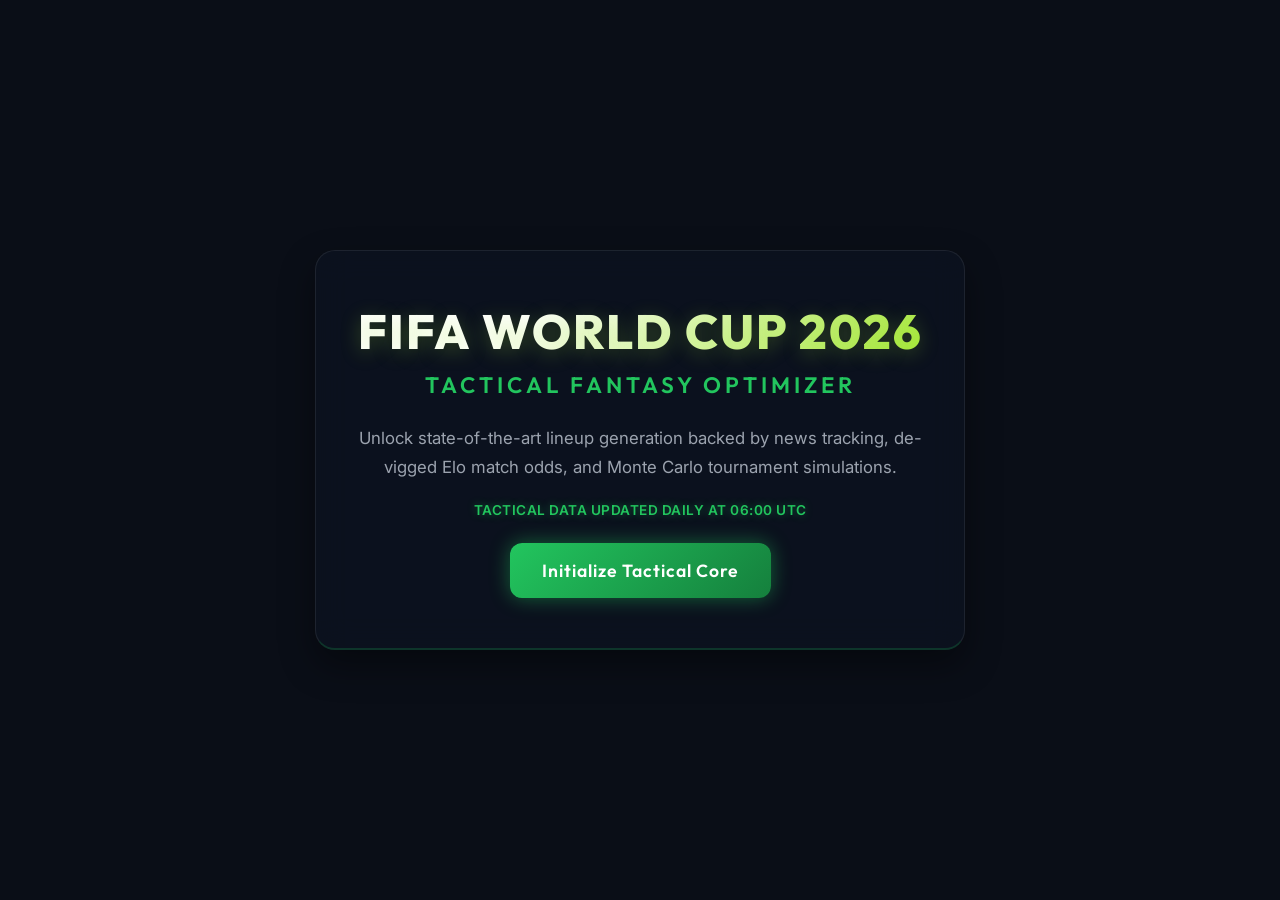
==== docs/index.html @ fd932ba1 "bug fixes" ====
<!DOCTYPE html>
<html lang="en">
<head>
  <meta charset="UTF-8">
  <meta name="viewport" content="width=device-width, initial-scale=1.0">
  <title>FIFA World Cup Fantasy 2026 Engine</title>
  <link rel="stylesheet" href="style.css">
  <link rel="preconnect" href="https://fonts.googleapis.com">
  <link rel="preconnect" href="https://fonts.gstatic.com" crossorigin>
  <link href="https://fonts.googleapis.com/css2?family=Inter:wght@300;400;500;600;700;800&family=Outfit:wght@400;600;800&display=swap" rel="stylesheet">
</head>
<body>

  <!-- Video Background Layer -->
  <div class="video-container">
    <video autoplay muted loop playsinline id="bg-video">
      <source src="assets/kickoff.mp4" type="video/mp4">
    </video>
    <div class="overlay"></div>
  </div>

  <!-- Main Container -->
  <main class="app-container">

    <!-- 1. Splash Screen -->
    <section id="splash-screen" class="panel active">
      <div class="glass-card splash-content">
        <h1 class="logo-title">FIFA WORLD CUP 2026</h1>
        <h2 class="subtitle">TACTICAL FANTASY OPTIMIZER</h2>
        <p class="description">
          Unlock state-of-the-art lineup generation backed by news tracking, de-vigged Elo match odds, and Monte Carlo tournament simulations.
        </p>
        <p class="update-info" style="font-size: 0.85rem; color: var(--accent-green); margin-top: -15px; margin-bottom: 25px; font-weight: 600; letter-spacing: 0.5px; text-transform: uppercase; text-shadow: 0 0 8px var(--accent-green-glow);">
          Tactical data updated daily at 06:00 UTC
        </p>
        <button id="btn-enter" class="glow-button">Initialize Tactical Core</button>
      </div>
    </section>


    <!-- 2. Onboarding Questionnaire -->
    <section id="onboarding-screen" class="panel">
      <div class="glass-card form-container">
        <h2 class="form-title">Tactical Profile Setup</h2>
        <p class="form-subtitle">Customize the engine parameters to match your football preferences and bias calculations.</p>
        
        <form id="preferences-form">
          <!-- Name -->
          <div class="form-group">
            <label for="username">Username / Manager Name</label>
            <input type="text" id="username" placeholder="Enter your name" required>
          </div>

          <!-- Supported Team -->
          <div class="form-group">
            <label for="fav-country">World Cup Country You Support</label>
            <select id="fav-country" required>
              <option value="" disabled selected>Select a country</option>
              <!-- Populated dynamically via JS -->
            </select>
          </div>

          <!-- Leagues Followed -->
          <div class="form-group">
            <label>Football Leagues You Follow</label>
            <div class="checkbox-grid">
              <label class="check-container">English Premier League
                <input type="checkbox" name="leagues" value="EPL">
                <span class="checkmark"></span>
              </label>
              <label class="check-container">La Liga
                <input type="checkbox" name="leagues" value="LaLiga">
                <span class="checkmark"></span>
              </label>
              <label class="check-container">Serie A
                <input type="checkbox" name="leagues" value="SerieA">
                <span class="checkmark"></span>
              </label>
              <label class="check-container">Bundesliga
                <input type="checkbox" name="leagues" value="Bundesliga">
                <span class="checkmark"></span>
              </label>
              <label class="check-container">UEFA Champions League
                <input type="checkbox" name="leagues" value="UCL">
                <span class="checkmark"></span>
              </label>
            </div>
          </div>

          <!-- Clubs Followed -->
          <div class="form-group">
            <label for="fav-clubs">Club Teams You Support (comma-separated)</label>
            <input type="text" id="fav-clubs" placeholder="e.g. Real Madrid, Arsenal, AC Milan">
          </div>

          <!-- Favorite Player -->
          <div class="form-group">
            <label for="fav-player">Favorite Active Footballer</label>
            <input type="text" id="fav-player" placeholder="e.g. Lionel Messi, Erling Haaland, Kylian Mbappé">
          </div>

          <!-- GOAT Decision -->
          <div class="form-group">
            <label>Choose the Ultimate G.O.A.T</label>
            <div class="goat-grid">
              <label class="goat-card">
                <input type="radio" name="goat" value="Messi" required>
                <div class="goat-content">
                  <span class="goat-name">Lionel Messi</span>
                  <span class="goat-stat">8 Ballon d'Ors · World Cup Champion</span>
                </div>
              </label>
              <label class="goat-card">
                <input type="radio" name="goat" value="Ronaldo">
                <div class="goat-content">
                  <span class="goat-name">C. Ronaldo</span>
                  <span class="goat-stat">5 Ballon d'Ors · UCL Top Scorer</span>
                </div>
              </label>
              <label class="goat-card">
                <input type="radio" name="goat" value="Pele">
                <div class="goat-content">
                  <span class="goat-name">Pelé</span>
                  <span class="goat-stat">3 World Cups · Santos Legend</span>
                </div>
              </label>
              <label class="goat-card">
                <input type="radio" name="goat" value="Maradona">
                <div class="goat-content">
                  <span class="goat-name">Diego Maradona</span>
                  <span class="goat-stat">1986 Legend · Napoli Icon</span>
                </div>
              </label>
            </div>
          </div>

          <button type="submit" class="glow-button">Generate Tactical Lineup</button>
        </form>
      </div>
    </section>

    <!-- 3. Diagnostic Loader -->
    <section id="loader-screen" class="panel">
      <div class="glass-card loader-container">
        <div class="spinner">
          <div class="double-bounce1"></div>
          <div class="double-bounce2"></div>
        </div>
        <h2 class="loader-title">SOLVING TACTICAL OBJECTIVES</h2>
        <p class="loader-subtitle">Evaluating 1,485 players against budget constraints and country caps...</p>
        
        <div class="console-box">
          <div class="console-line active" id="log-1">Checking official players.json baseline...</div>
          <div class="console-line" id="log-2">Reading Google News RSS & BBC Sport feeds...</div>
          <div class="console-line" id="log-3">Applying user preference biases to expected points...</div>
          <div class="console-line" id="log-4">Running tournament simulation probabilities...</div>
          <div class="console-line" id="log-5">Solving LP squad objective function...</div>
        </div>
      </div>
    </section>

    <!-- 4. Main Dashboard -->
    <section id="dashboard-screen" class="panel">
      <!-- Status Header -->
      <header class="dashboard-header glass-card">
        <div class="header-main">
          <h1>Tactical Dashboard</h1>
          <div class="deadline-badge">
            <span class="round-indicator" id="header-round">Round 1 (GROUP)</span> ·
            <span class="timer-label">DEADLINE:</span>
            <span id="countdown-timer">00:00:00</span>
          </div>
        </div>
        <div class="header-meta">
          <span class="meta-item">Updated: <span id="header-updated">Just now</span></span>
          <span class="meta-item status-indicator green" id="header-status">Live News Feed</span>
        </div>
      </header>


      <!-- Grid Navigation -->
      <nav class="dashboard-tabs">
        <button class="tab-btn active" data-target="tab-pitch">Starting XI Pitch</button>
        <button class="tab-btn" data-target="tab-transfers">Transfer Planner</button>
        <button class="tab-btn" data-target="tab-simulator">Tournament Sim</button>
        <button class="tab-btn" data-target="tab-players">Player Database</button>
        <button class="tab-btn" data-target="tab-logs">Preferences & Logs</button>
      </nav>

      <!-- Dashboard Contents -->
      <div class="tab-content-container">
        
        <!-- Tab 4.1: Starting XI Football Pitch -->
        <div id="tab-pitch" class="tab-panel active">
          <div class="pitch-layout">
            <!-- Football Pitch View -->
            <div class="pitch-container glass-card">
              <div class="pitch-field">
                <div class="field-line penalty-area home"></div>
                <div class="field-line center-circle"></div>
                <div class="field-line penalty-area away"></div>
                <div class="field-line goal-line"></div>
                
                <!-- Players will be rendered dynamically here -->
                <div class="pitch-squad" id="pitch-players-grid">
                  <!-- GK -->
                  <div class="pitch-row gk" id="grid-gk"></div>
                  <!-- DEF -->
                  <div class="pitch-row def" id="grid-def"></div>
                  <!-- MID -->
                  <div class="pitch-row mid" id="grid-mid"></div>
                  <!-- FWD -->
                  <div class="pitch-row fwd" id="grid-fwd"></div>
                </div>
              </div>
            </div>

            <!-- Squad Stats Sidebar -->
            <div class="stats-sidebar">
              <!-- Summary Card -->
              <div class="glass-card stat-card">
                <h3>Tactical Summary</h3>
                <div class="stat-row">
                  <span class="stat-label">Manager:</span>
                  <span class="stat-value text-glow" id="stat-manager">-</span>
                </div>
                <div class="stat-row">
                  <span class="stat-label">Formation:</span>
                  <span class="stat-value" id="stat-formation">4-4-2</span>
                </div>
                <div class="stat-row">
                  <span class="stat-label">Expected Points:</span>
                  <span class="stat-value text-glow text-green" id="stat-xpts">0.00</span>
                </div>
                <div class="stat-row">
                  <span class="stat-label">Total Cost:</span>
                  <span class="stat-value" id="stat-cost">$0.0m / $100.0m</span>
                </div>
              </div>

              <!-- Bench Card -->
              <div class="glass-card stat-card">
                <h3>Bench Substitutes</h3>
                <div class="bench-list" id="bench-players-list">
                  <!-- Bench players populated dynamically -->
                </div>
              </div>

              <!-- Country Limits -->
              <div class="glass-card stat-card">
                <h3>Squad Country Limits</h3>
                <div class="limit-list" id="country-limits-list">
                  <!-- Country counts populated dynamically -->
                </div>
              </div>
            </div>
          </div>
        </div>

        <!-- Tab 4.2: Transfer Planner -->
        <div id="tab-transfers" class="tab-panel">
          <div class="transfers-container glass-card">
            <h2>Optimal Transfer Swaps</h2>
            <p class="panel-subtitle">Calculated based on preference weights and remaining tournament survival rates.</p>
            
            <div class="transfers-list-view" id="transfer-moves-list">
              <!-- Swaps list populated dynamically -->
            </div>

            <h3 class="margin-title">Marginal Value of Extra Transfers</h3>
            <div class="table-container">
              <table class="data-table">
                <thead>
                  <tr>
                    <th>Transfers Made</th>
                    <th>Gross Point Gain</th>
                    <th>Hits Applied</th>
                    <th>Net Point Value</th>
                  </tr>
                </thead>
                <tbody id="transfer-marginal-table">
                  <!-- Marginal rows populated dynamically -->
                </tbody>
              </table>
            </div>
          </div>
        </div>

        <!-- Tab 4.3: Tournament Simulator -->
        <div id="tab-simulator" class="tab-panel">
          <div class="simulator-container glass-card">
            <h2>Tournament Progression Probabilities</h2>
            <p class="panel-subtitle">Calculated via 10,000 Monte Carlo simulations using team Elo supremacy and Poisson goal frequencies.</p>
            
            <div class="table-container">
              <table class="data-table" id="sim-prob-table">
                <thead>
                  <tr>
                    <th>Team</th>
                    <th>Group</th>
                    <th>R32</th>
                    <th>R16</th>
                    <th>QF</th>
                    <th>SF</th>
                    <th>Finalist</th>
                    <th>Winner</th>
                  </tr>
                </thead>
                <tbody id="simulator-prob-body">
                  <!-- Sorted simulation probabilities -->
                </tbody>
              </table>
            </div>
          </div>
        </div>

        <!-- Tab 4.4: Player Database -->
        <div id="tab-players" class="tab-panel">
          <div class="players-container glass-card">
            <h2>Player Database Explorer</h2>
            <div class="filters-row">
              <input type="text" id="player-search" placeholder="Search player or country...">
              <select id="player-filter-pos">
                <option value="ALL">All Positions</option>
                <option value="GK">Goalkeepers</option>
                <option value="DEF">Defenders</option>
                <option value="MID">Midfielders</option>
                <option value="FWD">Forwards</option>
              </select>
              <select id="player-sort">
                <option value="xpts">Next MD xPts</option>
                <option value="horizon">Horizon Value</option>
                <option value="price">Price</option>
                <option value="ownership">Ownership %</option>
              </select>
            </div>

            <div class="table-container player-table-height">
              <table class="data-table">
                <thead>
                  <tr>
                    <th>Player</th>
                    <th>Pos</th>
                    <th>Country</th>
                    <th>Price</th>
                    <th>Own%</th>
                    <th>Status</th>
                    <th>MD xPts</th>
                    <th>Horizon</th>
                  </tr>
                </thead>
                <tbody id="player-database-body">
                  <!-- Player listings populated dynamically -->
                </tbody>
              </table>
            </div>
          </div>
        </div>

        <!-- Tab 4.5: Preferences & Logs -->
        <div id="tab-logs" class="tab-panel">
          <div class="logs-container glass-card">
            <h2>Manager Preferences Profile</h2>
            <p class="panel-subtitle">Preferences submitted and used by the browser solving core.</p>
            
            <div class="logs-grid">
              <div class="log-widget">
                <h3>Preferences Log</h3>
                <div class="pref-detail-row"><span>Manager Name:</span><strong id="log-pref-name">-</strong></div>
                <div class="pref-detail-row"><span>Favorite Country:</span><strong id="log-pref-country">-</strong></div>
                <div class="pref-detail-row"><span>Followed Leagues:</span><strong id="log-pref-leagues">-</strong></div>
                <div class="pref-detail-row"><span>Favorite Clubs:</span><strong id="log-pref-clubs">-</strong></div>
                <div class="pref-detail-row"><span>Favorite Player:</span><strong id="log-pref-player">-</strong></div>
                <div class="pref-detail-row"><span>GOAT Choice:</span><strong id="log-pref-goat">-</strong></div>
              </div>

              <div class="log-widget">
                <h3>Form Submission Status</h3>
                <div class="pref-detail-row"><span>Status:</span><span id="log-sync-status" class="sync-badge pending">Sync Pending</span></div>
                <div class="pref-detail-row"><span>Logging URL:</span><span id="log-sync-url" class="truncate-url">-</span></div>
                <div class="pref-detail-row"><span>Response:</span><span id="log-sync-resp">-</span></div>
                
                <h4 style="margin-top: 15px; margin-bottom: 5px;">Preference Adjustments Applied:</h4>
                <ul class="pref-adjust-list">
                  <li>✔ Favorite Country Players: <strong>+25% Expected Points</strong></li>
                  <li>✔ Favorite Leagues/Clubs Players: <strong>+10% Expected Points</strong></li>
                  <li>✔ Favorite Player Match: <strong>Forced Selection (if available)</strong></li>
                  <li>✔ GOAT Candidate Match: <strong>Automatic Priority Boost</strong></li>
                </ul>
              </div>
            </div>
          </div>
        </div>

      </div>
    </section>

  </main>

  <script src="app.js"></script>
</body>
</html>
---- docs/style.css ----
/* ==========================================================================
   FIFA World Cup Fantasy 2026 Engine Stylesheet
   Theme: Obsidian Charcoal & Neon Turf Green (Glassmorphism design)
   ========================================================================== */

:root {
  --bg-primary: #0a0e17;
  --bg-card: rgba(13, 20, 35, 0.65);
  --border-color: rgba(255, 255, 255, 0.08);
  --border-focus: rgba(34, 197, 94, 0.5);
  --text-primary: #f3f4f6;
  --text-secondary: #9ca3af;
  --accent-green: #22c55e;
  --accent-green-glow: rgba(34, 197, 94, 0.45);
  --accent-yellow: #eab308;
  --accent-yellow-glow: rgba(234, 179, 8, 0.45);
  --accent-red: #ef4444;
  --font-logo: 'Outfit', sans-serif;
  --font-body: 'Inter', sans-serif;
  --card-blur: blur(16px);
  --transition-speed: 0.3s;
}

/* ==========================================================================
   Reset & Base Configurations
   ========================================================================== */
* {
  margin: 0;
  padding: 0;
  box-sizing: border-box;
  -webkit-font-smoothing: antialiased;
}

body {
  font-family: var(--font-body);
  background-color: var(--bg-primary);
  color: var(--text-primary);
  min-height: 100vh;
  overflow-x: hidden;
}

/* ==========================================================================
   Cinematic Background Video Layer
   ========================================================================== */
.video-container {
  position: fixed;
  top: 0;
  left: 0;
  width: 100%;
  height: 100%;
  z-index: -2;
  overflow: hidden;
  background-color: var(--bg-primary);
}

.video-container video {
  width: 100%;
  height: 100%;
  object-fit: cover;
  opacity: 0.25;
  filter: saturate(0.6) blur(2px);
}

.video-container .overlay {
  position: absolute;
  top: 0;
  left: 0;
  width: 100%;
  height: 100%;
  background: radial-gradient(circle at center, rgba(10, 14, 23, 0.4) 0%, rgba(10, 14, 23, 0.9) 80%);
  z-index: -1;
}

/* ==========================================================================
   Container Panels
   ========================================================================== */
.app-container {
  display: flex;
  justify-content: center;
  align-items: center;
  min-height: 100vh;
  padding: 30px 15px;
  width: 100%;
}

.panel {
  display: none;
  opacity: 0;
  transition: opacity 0.5s ease-in-out;
  width: 100%;
  max-width: 1200px;
}

.panel.active {
  display: flex;
  flex-direction: column;
  opacity: 1;
}

/* Glassmorphism Card Utility */
.glass-card {
  background: var(--bg-card);
  backdrop-filter: var(--card-blur);
  -webkit-backdrop-filter: var(--card-blur);
  border: 1px solid var(--border-color);
  border-radius: 20px;
  box-shadow: 0 15px 35px rgba(0, 0, 0, 0.4);
}

/* ==========================================================================
   1. Splash Screen
   ========================================================================== */
#splash-screen {
  max-width: 650px;
}

.splash-content {
  padding: 50px 40px;
  text-align: center;
  border-bottom: 2px solid rgba(34, 197, 94, 0.2);
}

.logo-title {
  font-family: var(--font-logo);
  font-size: 3rem;
  font-weight: 800;
  letter-spacing: 2px;
  background: linear-gradient(135deg, #ffffff 30%, #a3e635 100%);
  -webkit-background-clip: text;
  -webkit-text-fill-color: transparent;
  margin-bottom: 10px;
  text-shadow: 0 4px 20px rgba(163, 230, 53, 0.25);
}

.subtitle {
  font-family: var(--font-logo);
  font-size: 1.4rem;
  font-weight: 600;
  color: var(--accent-green);
  letter-spacing: 4px;
  margin-bottom: 25px;
  text-transform: uppercase;
}

.description {
  color: var(--text-secondary);
  line-height: 1.7;
  font-size: 1.05rem;
  margin-bottom: 35px;
}

/* Button glow effects */
.glow-button {
  background: linear-gradient(135deg, var(--accent-green) 0%, #15803d 100%);
  border: none;
  border-radius: 12px;
  color: white;
  font-family: var(--font-logo);
  font-size: 1.1rem;
  font-weight: 600;
  letter-spacing: 1px;
  padding: 16px 32px;
  cursor: pointer;
  box-shadow: 0 0 20px var(--accent-green-glow);
  transition: transform var(--transition-speed), box-shadow var(--transition-speed);
}

.glow-button:hover {
  transform: translateY(-2px);
  box-shadow: 0 0 30px rgba(34, 197, 94, 0.8);
}

.glow-button:active {
  transform: translateY(1px);
}

/* ==========================================================================
   2. Onboarding Questionnaire Form
   ========================================================================== */
#onboarding-screen {
  max-width: 800px;
}

.form-container {
  padding: 40px;
}

.form-title {
  font-family: var(--font-logo);
  font-size: 2rem;
  font-weight: 600;
  margin-bottom: 8px;
  background: linear-gradient(to right, white, var(--text-secondary));
  -webkit-background-clip: text;
  -webkit-text-fill-color: transparent;
}

.form-subtitle {
  color: var(--text-secondary);
  font-size: 0.95rem;
  margin-bottom: 30px;
}

.form-group {
  margin-bottom: 25px;
}

.form-group label {
  display: block;
  font-size: 0.9rem;
  font-weight: 600;
  color: var(--text-secondary);
  margin-bottom: 8px;
  text-transform: uppercase;
  letter-spacing: 1px;
}

.form-group input[type="text"],
.form-group select {
  width: 100%;
  background: rgba(10, 14, 23, 0.8);
  border: 1px solid var(--border-color);
  border-radius: 10px;
  padding: 12px 16px;
  color: var(--text-primary);
  font-family: inherit;
  font-size: 1rem;
  outline: none;
  transition: border-color var(--transition-speed), box-shadow var(--transition-speed);
}

.form-group input[type="text"]:focus,
.form-group select:focus {
  border-color: var(--accent-green);
  box-shadow: 0 0 10px rgba(34, 197, 94, 0.25);
}

.form-group select option {
  background-color: var(--bg-primary);
  color: var(--text-primary);
}

/* Custom Checkbox Grid */
.checkbox-grid {
  display: grid;
  grid-template-columns: repeat(auto-fit, minmax(220px, 1fr));
  gap: 12px;
  margin-top: 5px;
}

.check-container {
  display: block;
  position: relative;
  padding-left: 35px;
  cursor: pointer;
  font-size: 0.95rem;
  user-select: none;
  line-height: 22px;
}

.check-container input {
  position: absolute;
  opacity: 0;
  cursor: pointer;
  height: 0;
  width: 0;
}

.checkmark {
  position: absolute;
  top: 0;
  left: 0;
  height: 22px;
  width: 22px;
  background-color: rgba(10, 14, 23, 0.8);
  border: 1px solid var(--border-color);
  border-radius: 6px;
  transition: background-color var(--transition-speed);
}

.check-container:hover input ~ .checkmark {
  border-color: var(--accent-green);
}

.check-container input:checked ~ .checkmark {
  background-color: var(--accent-green);
  border-color: var(--accent-green);
}

.checkmark:after {
  content: "";
  position: absolute;
  display: none;
}

.check-container input:checked ~ .checkmark:after {
  display: block;
}

.check-container .checkmark:after {
  left: 7px;
  top: 3px;
  width: 5px;
  height: 10px;
  border: solid white;
  border-width: 0 2px 2px 0;
  transform: rotate(45deg);
}

/* GOAT Selection Cards */
.goat-grid {
  display: grid;
  grid-template-columns: repeat(auto-fit, minmax(280px, 1fr));
  gap: 15px;
  margin-top: 8px;
}

.goat-card {
  display: block;
  position: relative;
  cursor: pointer;
  user-select: none;
}

.goat-card input {
  position: absolute;
  opacity: 0;
  width: 0;
  height: 0;
}

.goat-content {
  background: rgba(10, 14, 23, 0.6);
  border: 1px solid var(--border-color);
  border-radius: 12px;
  padding: 16px;
  display: flex;
  flex-direction: column;
  transition: border-color var(--transition-speed), background var(--transition-speed), transform var(--transition-speed);
}

.goat-card:hover .goat-content {
  border-color: rgba(255, 255, 255, 0.2);
  transform: translateY(-2px);
}

.goat-card input:checked ~ .goat-content {
  background: rgba(34, 197, 94, 0.08);
  border-color: var(--accent-green);
  box-shadow: 0 0 15px rgba(34, 197, 94, 0.15);
}

.goat-name {
  font-weight: 700;
  font-size: 1.05rem;
  margin-bottom: 4px;
}

.goat-stat {
  font-size: 0.8rem;
  color: var(--text-secondary);
}

/* Form Submit button container alignment */
#preferences-form button[type="submit"] {
  width: 100%;
  margin-top: 15px;
}

/* ==========================================================================
   3. Diagnostic Loader Screen
   ========================================================================== */
#loader-screen {
  max-width: 650px;
}

.loader-container {
  padding: 50px 40px;
  text-align: center;
}

.loader-title {
  font-family: var(--font-logo);
  font-size: 1.5rem;
  letter-spacing: 2px;
  margin-top: 30px;
  margin-bottom: 5px;
}

.loader-subtitle {
  color: var(--text-secondary);
  font-size: 0.95rem;
  margin-bottom: 30px;
}

/* Spinners */
.spinner {
  width: 60px;
  height: 60px;
  position: relative;
  margin: 0 auto;
}

.double-bounce1, .double-bounce2 {
  width: 100%;
  height: 100%;
  border-radius: 50%;
  background-color: var(--accent-green);
  opacity: 0.6;
  position: absolute;
  top: 0;
  left: 0;
  animation: sk-bounce 2.0s infinite ease-in-out;
}

.double-bounce2 {
  animation-delay: -1.0s;
}

@keyframes sk-bounce {
  0%, 100% { transform: scale(0.0) }
  50% { transform: scale(1.0) }
}

/* Diagnostic Console Box */
.console-box {
  background: rgba(0, 0, 0, 0.6);
  border: 1px solid var(--border-color);
  border-radius: 10px;
  padding: 16px;
  font-family: monospace;
  font-size: 0.85rem;
  text-align: left;
  height: 150px;
  overflow-y: auto;
  box-shadow: inset 0 2px 8px rgba(0,0,0,0.8);
}

.console-line {
  color: var(--text-secondary);
  margin-bottom: 8px;
  opacity: 0.2;
  transition: opacity 0.3s;
  display: none;
}

.console-line.active {
  display: block;
  opacity: 1;
}

.console-line.success {
  color: var(--accent-green);
}

.console-line::before {
  content: "> ";
  color: var(--accent-green);
}

/* ==========================================================================
   4. Main Dashboard Screen & Components
   ========================================================================== */

/* Dashboard Header */
.dashboard-header {
  padding: 24px 30px;
  margin-bottom: 20px;
}

.header-main {
  display: flex;
  justify-content: space-between;
  align-items: center;
  flex-wrap: wrap;
  gap: 15px;
}

.header-main h1 {
  font-family: var(--font-logo);
  font-size: 2rem;
  font-weight: 700;
}

.deadline-badge {
  background: rgba(10, 14, 23, 0.8);
  border: 1px solid var(--border-color);
  border-radius: 8px;
  padding: 8px 16px;
  font-size: 0.9rem;
  display: flex;
  align-items: center;
  gap: 8px;
}

.timer-label {
  color: var(--accent-red);
  font-weight: 700;
  font-size: 0.8rem;
}

#countdown-timer {
  font-family: monospace;
  font-weight: 700;
  font-size: 1.05rem;
  color: var(--accent-red);
  text-shadow: 0 0 10px rgba(239, 68, 68, 0.4);
}

.header-meta {
  display: flex;
  gap: 20px;
  margin-top: 12px;
  font-size: 0.8rem;
  color: var(--text-secondary);
}

.meta-item {
  display: flex;
  align-items: center;
  gap: 6px;
}

.status-indicator::before {
  content: "";
  display: inline-block;
  width: 8px;
  height: 8px;
  border-radius: 50%;
}

.status-indicator.green::before {
  background-color: var(--accent-green);
  box-shadow: 0 0 8px var(--accent-green);
}

.stale-banner {
  background: rgba(239, 68, 68, 0.15);
  border: 1px solid var(--accent-red);
  border-radius: 8px;
  color: #fca5a5;
  padding: 10px 16px;
  margin-top: 15px;
  font-size: 0.85rem;
}

.stale-banner.hidden {
  display: none;
}

/* Tabs Navigation */
.dashboard-tabs {
  display: flex;
  gap: 8px;
  margin-bottom: 20px;
  overflow-x: auto;
  padding-bottom: 5px;
}

.tab-btn {
  background: var(--bg-card);
  backdrop-filter: var(--card-blur);
  -webkit-backdrop-filter: var(--card-blur);
  border: 1px solid var(--border-color);
  border-radius: 10px;
  color: var(--text-secondary);
  cursor: pointer;
  font-family: var(--font-logo);
  font-weight: 600;
  font-size: 0.95rem;
  padding: 12px 24px;
  white-space: nowrap;
  transition: border-color var(--transition-speed), color var(--transition-speed), background var(--transition-speed);
}

.tab-btn:hover {
  border-color: rgba(255, 255, 255, 0.2);
  color: var(--text-primary);
}

.tab-btn.active {
  background: rgba(34, 197, 94, 0.1);
  border-color: var(--accent-green);
  color: var(--accent-green);
  box-shadow: inset 0 0 10px rgba(34, 197, 94, 0.05);
}

/* Tab Panels */
.tab-content-container {
  width: 100%;
}

.tab-panel {
  display: none;
  width: 100%;
}

.tab-panel.active {
  display: block;
}

.panel-subtitle {
  color: var(--text-secondary);
  font-size: 0.9rem;
  margin-bottom: 20px;
}

/* ==========================================================================
   Tab 4.1: starting XI Football Pitch Layout
   ========================================================================== */
.pitch-layout {
  display: grid;
  grid-template-columns: 1fr 350px;
  gap: 20px;
}

/* Pitch Field representation */
.pitch-container {
  padding: 30px;
  display: flex;
  justify-content: center;
  align-items: center;
}

.pitch-field {
  width: 100%;
  max-width: 650px;
  aspect-ratio: 4 / 5.2;
  background: radial-gradient(circle at center, #1b4d3e 0%, #0c2b21 100%);
  border: 2px solid rgba(255, 255, 255, 0.25);
  border-radius: 16px;
  position: relative;
  overflow: hidden;
  box-shadow: inset 0 0 50px rgba(0, 0, 0, 0.6), 0 10px 30px rgba(0, 0, 0, 0.5);
}

/* Tactical lines on pitch */
.field-line {
  position: absolute;
  border: 1.5px solid rgba(255, 255, 255, 0.15);
  pointer-events: none;
}

.field-line.goal-line {
  top: 50%;
  left: 0;
  width: 100%;
  border-width: 1.5px 0 0 0;
}

.field-line.center-circle {
  top: 50%;
  left: 50%;
  width: 20%;
  aspect-ratio: 1;
  border-radius: 50%;
  transform: translate(-50%, -50%);
}

.field-line.penalty-area.home {
  bottom: 0;
  left: 50%;
  width: 50%;
  height: 18%;
  border-width: 1.5px 1.5px 0 1.5px;
  transform: translateX(-50%);
}

.field-line.penalty-area.away {
  top: 0;
  left: 50%;
  width: 50%;
  height: 18%;
  border-width: 0 1.5px 1.5px 1.5px;
  transform: translateX(-50%);
}

/* Player grid positions on pitch */
.pitch-squad {
  position: absolute;
  top: 0;
  left: 0;
  width: 100%;
  height: 100%;
  display: flex;
  flex-direction: column;
  justify-content: space-around;
  padding: 20px 0;
  z-index: 1;
}

.pitch-row {
  display: flex;
  justify-content: space-around;
  align-items: center;
  width: 100%;
  min-height: 80px;
}

/* Player Visual Card */
.player-card {
  display: flex;
  flex-direction: column;
  align-items: center;
  text-align: center;
  width: 78px;
  position: relative;
  cursor: pointer;
  transition: transform var(--transition-speed);
}

.player-card:hover {
  transform: scale(1.1);
}

/* Shirt icon representations */
.shirt-icon {
  width: 36px;
  height: 36px;
  border-radius: 50%;
  background: linear-gradient(135deg, #15803d 0%, #166534 100%);
  border: 2px solid white;
  display: flex;
  justify-content: center;
  align-items: center;
  box-shadow: 0 4px 10px rgba(0, 0, 0, 0.4);
  position: relative;
}

.player-card.favored .shirt-icon {
  border-color: var(--accent-green);
  box-shadow: 0 0 10px var(--accent-green-glow);
}

.player-card.forced-choice .shirt-icon {
  border-color: var(--accent-yellow);
  box-shadow: 0 0 10px var(--accent-yellow-glow);
}

/* Specific GK shirt colors */
.pitch-row.gk .shirt-icon {
  background: linear-gradient(135deg, #eab308 0%, #ca8a04 100%);
}

.shirt-number {
  font-size: 0.8rem;
  font-weight: 800;
  color: white;
}

.player-name-plate {
  margin-top: 6px;
  background: rgba(10, 14, 23, 0.95);
  border: 1px solid var(--border-color);
  border-radius: 5px;
  padding: 2px 6px;
  max-width: 90px;
  white-space: nowrap;
  overflow: hidden;
  text-overflow: ellipsis;
  font-size: 0.75rem;
  font-weight: 600;
}

.player-card.favored .player-name-plate {
  border-color: var(--accent-green);
}

.player-xpts-badge {
  font-size: 0.65rem;
  color: var(--accent-green);
  font-weight: 700;
  margin-top: 1px;
}

/* Captain Indicators */
.captain-badge {
  position: absolute;
  top: -8px;
  right: 8px;
  background-color: var(--accent-yellow);
  color: #000;
  font-weight: 900;
  font-size: 0.6rem;
  border-radius: 50%;
  width: 14px;
  height: 14px;
  display: flex;
  align-items: center;
  justify-content: center;
  box-shadow: 0 2px 4px rgba(0,0,0,0.4);
}

/* Bench list view layout */
.bench-list {
  display: flex;
  flex-direction: column;
  gap: 10px;
}

.bench-item {
  display: flex;
  align-items: center;
  justify-content: space-between;
  background: rgba(10, 14, 23, 0.5);
  border: 1px solid var(--border-color);
  border-radius: 8px;
  padding: 8px 12px;
  font-size: 0.85rem;
}

.bench-item .pos-tag {
  background-color: #374151;
  color: #d1d5db;
  font-weight: 700;
  font-size: 0.65rem;
  padding: 2px 5px;
  border-radius: 4px;
}

/* Stats Sidebar details */
.stats-sidebar {
  display: flex;
  flex-direction: column;
  gap: 20px;
}

.stat-card {
  padding: 20px;
}

.stat-card h3 {
  font-family: var(--font-logo);
  font-size: 1.1rem;
  font-weight: 600;
  margin-bottom: 15px;
  color: var(--text-primary);
  border-left: 3px solid var(--accent-green);
  padding-left: 10px;
}

.stat-row {
  display: flex;
  justify-content: space-between;
  margin-bottom: 12px;
  font-size: 0.9rem;
}

.stat-row:last-child {
  margin-bottom: 0;
}

.stat-label {
  color: var(--text-secondary);
}

.stat-value {
  font-weight: 600;
}

.text-glow {
  text-shadow: 0 0 10px rgba(255,255,255,0.2);
}

.text-green {
  color: var(--accent-green);
  text-shadow: 0 0 10px var(--accent-green-glow);
}

.limit-list {
  display: grid;
  grid-template-columns: repeat(2, 1fr);
  gap: 8px;
}

.limit-item {
  font-size: 0.8rem;
  background: rgba(10, 14, 23, 0.4);
  padding: 6px 10px;
  border-radius: 6px;
  border: 1px solid var(--border-color);
  display: flex;
  justify-content: space-between;
}

.limit-item.warning {
  border-color: var(--accent-red);
  color: #f87171;
}

/* ==========================================================================
   Tab 4.2: Transfer Swaps View
   ========================================================================== */
.transfers-container {
  padding: 30px;
}

.transfers-container h2 {
  font-family: var(--font-logo);
  font-size: 1.6rem;
  margin-bottom: 5px;
}

.margin-title {
  margin-top: 30px;
  margin-bottom: 15px;
  font-family: var(--font-logo);
  font-size: 1.25rem;
}

.transfers-list-view {
  display: flex;
  flex-direction: column;
  gap: 15px;
  margin-bottom: 25px;
}

.transfer-row {
  display: grid;
  grid-template-columns: 1fr 40px 1fr;
  align-items: center;
  background: rgba(10, 14, 23, 0.4);
  border: 1px solid var(--border-color);
  border-radius: 12px;
  padding: 16px 20px;
  gap: 15px;
}

.tf-column {
  display: flex;
  align-items: center;
  gap: 15px;
}

.tf-badge {
  font-weight: 800;
  font-size: 0.7rem;
  padding: 4px 8px;
  border-radius: 5px;
  text-transform: uppercase;
}

.tf-badge.out {
  background-color: rgba(239, 68, 68, 0.15);
  color: var(--accent-red);
  border: 1px solid var(--accent-red);
}

.tf-badge.in {
  background-color: rgba(34, 197, 94, 0.15);
  color: var(--accent-green);
  border: 1px solid var(--accent-green);
}

.tf-info {
  display: flex;
  flex-direction: column;
}

.tf-name {
  font-weight: 600;
  font-size: 1rem;
}

.tf-meta {
  font-size: 0.8rem;
  color: var(--text-secondary);
  margin-top: 2px;
}

.tf-arrow {
  text-align: center;
  font-size: 1.5rem;
  color: var(--text-secondary);
}

/* Expected value gains text alignment */
.transfer-gain-summary {
  font-size: 0.95rem;
  color: var(--accent-green);
  font-weight: 600;
  padding: 12px 18px;
  background: rgba(34, 197, 94, 0.08);
  border-radius: 8px;
  border: 1px solid var(--accent-green);
  display: inline-block;
}

/* ==========================================================================
   Tab Tables layout styling
   ========================================================================== */
.table-container {
  width: 100%;
  overflow-x: auto;
  margin-top: 10px;
}

.player-table-height {
  max-height: 480px;
}

.data-table {
  width: 100%;
  border-collapse: collapse;
  text-align: left;
  font-size: 0.9rem;
}

.data-table th, 
.data-table td {
  padding: 12px 16px;
  border-bottom: 1px solid var(--border-color);
}

.data-table th {
  font-family: var(--font-logo);
  color: var(--text-secondary);
  font-weight: 600;
  text-transform: uppercase;
  font-size: 0.8rem;
  letter-spacing: 0.5px;
  background: rgba(10, 14, 23, 0.5);
  position: sticky;
  top: 0;
  z-index: 10;
}

.data-table tbody tr {
  transition: background-color var(--transition-speed);
}

.data-table tbody tr:hover {
  background-color: rgba(255, 255, 255, 0.02);
}

/* Custom alignment for tables */
.data-table th.right-align,
.data-table td.right-align {
  text-align: right;
}

/* ==========================================================================
   Tab 4.4: Player Database Explorer Filtering
   ========================================================================== */
.players-container {
  padding: 30px;
}

.players-container h2 {
  font-family: var(--font-logo);
  font-size: 1.6rem;
  margin-bottom: 5px;
}

.filters-row {
  display: flex;
  gap: 12px;
  margin-bottom: 20px;
  flex-wrap: wrap;
}

.filters-row input[type="text"] {
  flex: 1;
  min-width: 250px;
  background: rgba(10, 14, 23, 0.8);
  border: 1px solid var(--border-color);
  border-radius: 8px;
  padding: 10px 14px;
  color: var(--text-primary);
  outline: none;
}

.filters-row select {
  background: rgba(10, 14, 23, 0.8);
  border: 1px solid var(--border-color);
  border-radius: 8px;
  padding: 10px 14px;
  color: var(--text-primary);
  outline: none;
  cursor: pointer;
}

.filters-row input[type="text"]:focus,
.filters-row select:focus {
  border-color: var(--accent-green);
}

/* ==========================================================================
   Tab 4.5: Logs & Submissions sync
   ========================================================================== */
.logs-container {
  padding: 30px;
}

.logs-container h2 {
  font-family: var(--font-logo);
  font-size: 1.6rem;
  margin-bottom: 5px;
}

.logs-grid {
  display: grid;
  grid-template-columns: repeat(auto-fit, minmax(400px, 1fr));
  gap: 20px;
  margin-top: 15px;
}

.log-widget {
  background: rgba(10, 14, 23, 0.4);
  border: 1px solid var(--border-color);
  border-radius: 12px;
  padding: 20px;
}

.log-widget h3 {
  font-family: var(--font-logo);
  font-size: 1.1rem;
  margin-bottom: 15px;
  color: var(--accent-green);
}

.pref-detail-row {
  display: flex;
  justify-content: space-between;
  margin-bottom: 12px;
  font-size: 0.9rem;
  border-bottom: 1px solid rgba(255,255,255,0.03);
  padding-bottom: 8px;
}

.pref-detail-row span {
  color: var(--text-secondary);
}

.truncate-url {
  max-width: 250px;
  white-space: nowrap;
  overflow: hidden;
  text-overflow: ellipsis;
  font-size: 0.8rem;
  font-family: monospace;
}

.sync-badge {
  font-weight: 700;
  font-size: 0.75rem;
  padding: 2px 8px;
  border-radius: 5px;
}

.sync-badge.pending {
  background-color: rgba(234, 179, 8, 0.15);
  color: var(--accent-yellow);
  border: 1px solid var(--accent-yellow);
}

.sync-badge.success {
  background-color: rgba(34, 197, 94, 0.15);
  color: var(--accent-green);
  border: 1px solid var(--accent-green);
}

.sync-badge.error {
  background-color: rgba(239, 68, 68, 0.15);
  color: var(--accent-red);
  border: 1px solid var(--accent-red);
}

.pref-adjust-list {
  list-style: none;
  font-size: 0.85rem;
  margin-top: 10px;
}

.pref-adjust-list li {
  margin-bottom: 8px;
  color: var(--text-secondary);
}

.pref-adjust-list strong {
  color: var(--accent-green);
}

/* ==========================================================================
   Mobile/Viewport Responsiveness Adjustments
   ========================================================================== */
@media (max-width: 950px) {
  .pitch-layout {
    grid-template-columns: 1fr;
  }
  
  .stats-sidebar {
    margin-top: 10px;
  }
}

@media (max-width: 600px) {
  .logo-title {
    font-size: 2.2rem;
  }
  
  .subtitle {
    font-size: 1.1rem;
  }
  
  .splash-content,
  .form-container {
    padding: 30px 20px;
  }
  
  .dashboard-header {
    padding: 16px 20px;
  }
  
  .header-main {
    flex-direction: column;
    align-items: flex-start;
  }
  
  .player-card {
    width: 60px;
  }
  
  .player-name-plate {
    max-width: 70px;
    font-size: 0.7rem;
  }
  
  .shirt-icon {
    width: 30px;
    height: 30px;
  }
}
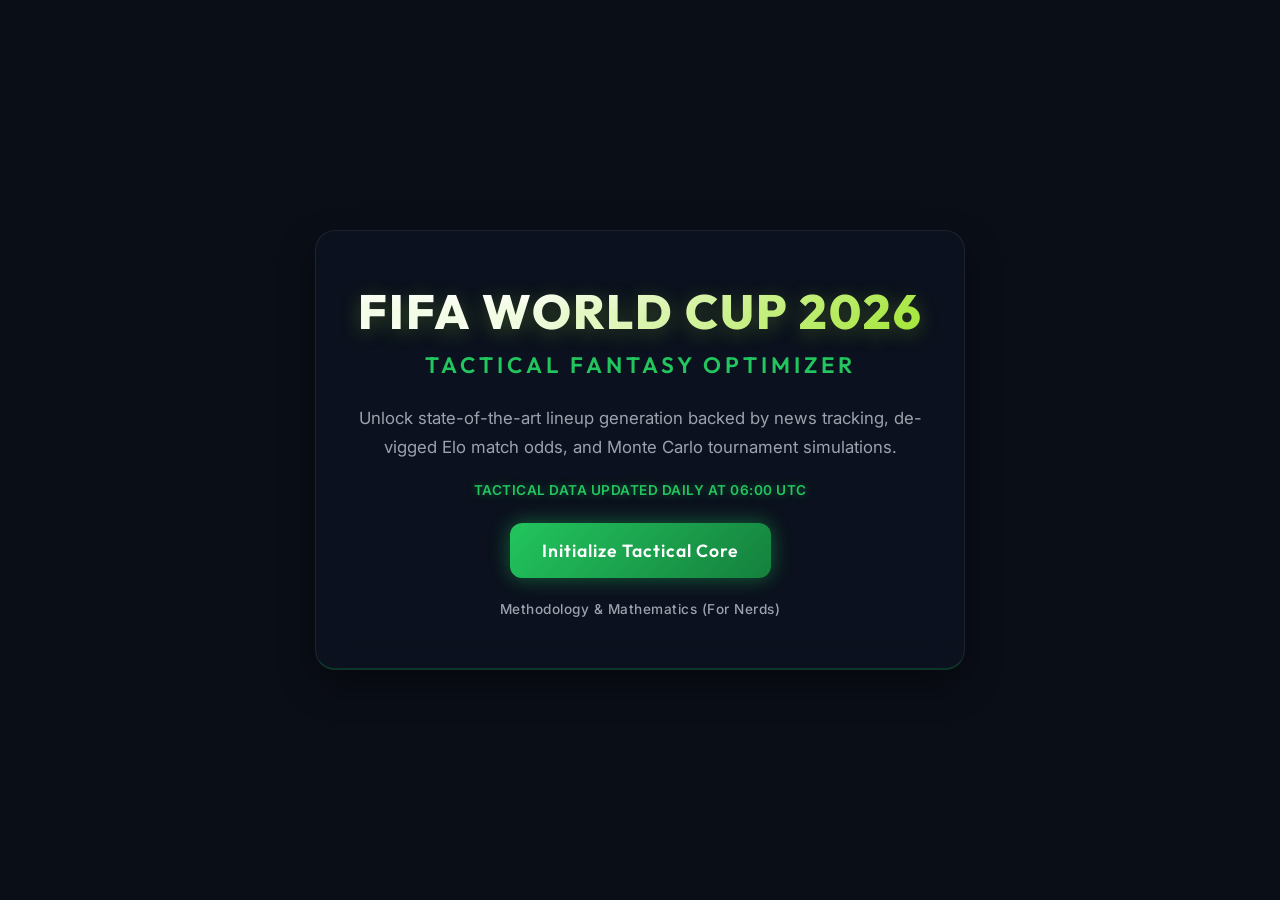
==== commit 748702e5: "added methodology" ====
--- a/docs/index.html
+++ b/docs/index.html
@@ -34,6 +34,9 @@
           Tactical data updated daily at 06:00 UTC
         </p>
         <button id="btn-enter" class="glow-button">Initialize Tactical Core</button>
+        <div style="margin-top: 20px;">
+          <a href="methodology.html" style="color: var(--text-secondary); text-decoration: none; font-size: 0.85rem; font-weight: 500; letter-spacing: 0.5px; transition: color var(--transition-speed);" onmouseover="this.style.color='var(--accent-green)'" onmouseout="this.style.color='var(--text-secondary)'">Methodology & Mathematics (For Nerds)</a>
+        </div>
       </div>
     </section>
 
@@ -185,6 +188,7 @@
         <button class="tab-btn" data-target="tab-simulator">Tournament Sim</button>
         <button class="tab-btn" data-target="tab-players">Player Database</button>
         <button class="tab-btn" data-target="tab-logs">Preferences & Logs</button>
+        <a href="methodology.html" class="tab-btn" style="text-decoration: none; color: var(--accent-green); border-color: rgba(34, 197, 94, 0.3);">Methodology (For Nerds)</a>
       </nav>
 
       <!-- Dashboard Contents -->
